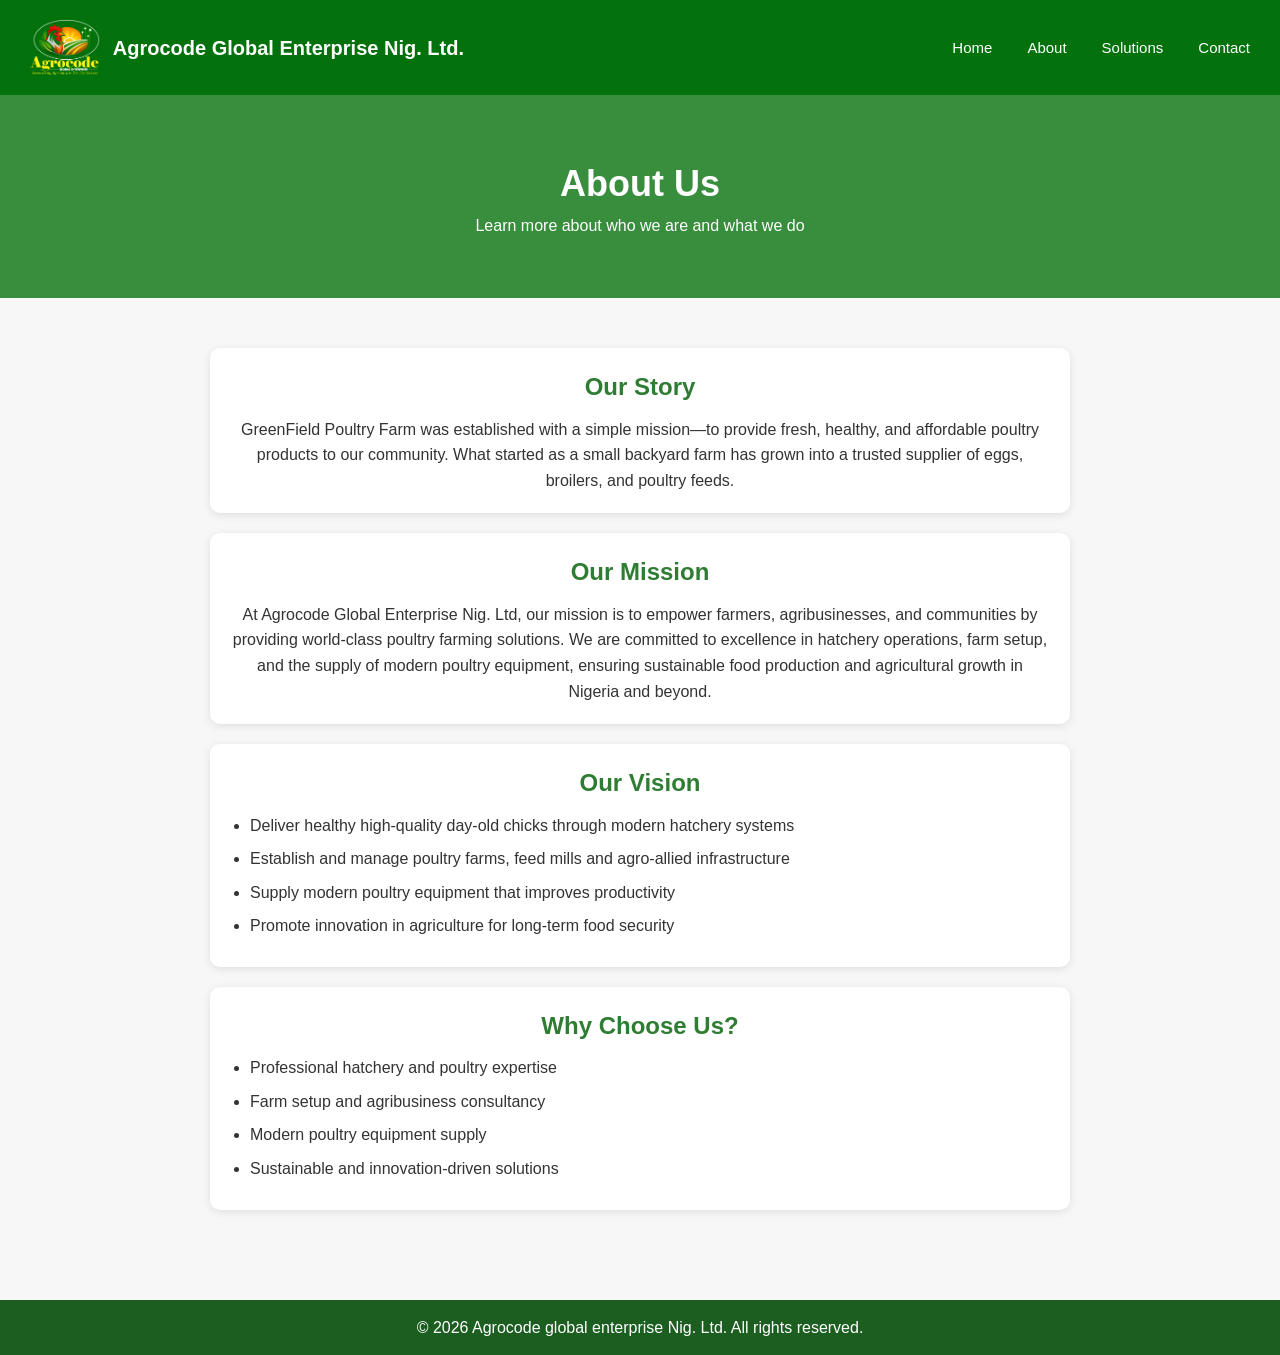
==== about.html @ 409fe9ae "first dwployment" ====
<!DOCTYPE html>
<html lang="en">
<head>
  <meta charset="UTF-8">
  <meta name="viewport" content="width=device-width, initial-scale=1.0">
  <title>About Us - GreenField Poultry Farm</title>
  <link rel="stylesheet" href="css/style.css">
</head>
<body>

  <!-- HEADER -->
<header>

<div class="logo">

<img src="css/images/Yusuf logo.png"
alt="Agrocode Logo">
<span>Agrocode Global Enterprise Nig. Ltd.</span>
</div>

<nav id="navMenu">
<a href="index.html">Home</a>
<a href="about.html">About</a>
<a href="products.html">Solutions</a>
<a href="contact.html">Contact</a>
</nav>


<div class="menu-toggle" id="menuBtn">
<span></span>
<span></span>
<span></span>
</div>

</header>

  <!-- HERO / TITLE -->
  <section class="page-title">
    <h1>About Us</h1>
    <p>Learn more about who we are and what we do</p>
  </section>

  <!-- ABOUT CONTENT -->
  <section class="about-content">

    <div class="about-box">
      <h2>Our Story</h2>
      <p>
        GreenField Poultry Farm was established with a simple mission—to provide
        fresh, healthy, and affordable poultry products to our community. What started
        as a small backyard farm has grown into a trusted supplier of eggs, broilers,
        and poultry feeds.
      </p>
    </div>

    <div class="about-box">
      <h2>Our Mission</h2>
      <p>
At Agrocode Global Enterprise Nig. Ltd, our mission is to empower farmers, agribusinesses, and communities by providing world‑class poultry farming solutions. We are committed to excellence in hatchery operations, farm setup, and the supply of modern poultry equipment, ensuring sustainable food production and agricultural growth in Nigeria and beyond.
      </p>
    </div>

    <div class="about-box">
      <h2>Our Vision</h2>
  <ul>
    <li>Deliver healthy high-quality day-old chicks through modern hatchery systems</li>

    <li>Establish and manage poultry farms, feed mills and agro-allied infrastructure</li>

    <li>Supply modern poultry equipment that improves productivity</li>

    <li>Promote innovation in agriculture for long-term food security</li>
</ul>

    </div>

    <div class="about-box">
      <h2>Why Choose Us?</h2>
<ul>
<li>Professional hatchery and poultry expertise</li>
<li>Farm setup and agribusiness consultancy</li>
<li>Modern poultry equipment supply</li>
<li>Sustainable and innovation-driven solutions</li>
</ul>
    </div>

  </section>

  <!-- FOOTER -->
  <footer>
    <p>© 2026 Agrocode global enterprise Nig. Ltd. All rights reserved.</p>
  </footer>
<script>
  menuBtn.addEventListener("click", ()=>{
  navMenu.classList.toggle("show");});
</script>
</body>
</html>
---- css/style.css ----
html {
  scroll-behavior: smooth;
}

* {
  margin: 0;
  padding: 0;
  box-sizing: border-box;
  font-family: Arial, sans-serif;
}


body {
  line-height: 1.6;
  color: #333;
  background-color: #f7f7f7;
}


header {
  background: #2e7d32;
  color: white;
  padding: 15px 30px;
  display: flex;
  justify-content: space-between;
  align-items: center;
}

.logo {
  font-size: 20px;
  font-weight: bold;
}

nav a {
  color: white;
  text-decoration: none;
  margin-left: 15px;
  font-size: 15px;
}

nav a:hover {
  text-decoration: underline;
}


.hero {
  background: url('farm.jpg') center/cover no-repeat;
  color: white;
  text-align: center;
  padding: 100px 20px;
}

.hero h1 {
  font-size: 40px;
  margin-bottom: 10px;
}

.hero p {
  font-size: 18px;
  margin-bottom: 20px;
}


.btn {
  display: inline-block;
  background: #ff9800;
  color: white;
  padding: 10px 20px;
  text-decoration: none;
  border-radius: 5px;
}

.btn:hover {
  background: #e68900;
}


section {
  padding: 50px 20px;
  text-align: center;
}

.about-preview {
  background: white;
}


.services {
  background: #e8f5e9;
}

.services h2 {
  margin-bottom: 30px;
}

.service-box {
  background: white;
  margin: 15px auto;
  padding: 20px;
  width: 80%;
  max-width: 500px;
  border-radius: 10px;
  box-shadow: 0 2px 8px rgba(0,0,0,0.1);
}


footer {
  background: #1b5e20;
  color: white;
  text-align: center;
  padding: 15px;
  margin-top: 20px;
}


@media (max-width: 768px) {
  .hero h1 {
    font-size: 28px;
  }

  nav a {
    display: block;
    margin: 5px 0;
  }

  header {
    flex-direction: row;
    text-align: left;
  }
}

.page-title {
  background: #388e3c;
  color: white;
  padding: 60px 20px;
  text-align: center;
}

.page-title h1 {
  font-size: 36px;
}


.about-content {
  padding: 50px 20px;
  max-width: 900px;
  margin: auto;
}

.about-box {
  background: white;
  margin-bottom: 20px;
  padding: 20px;
  border-radius: 10px;
  box-shadow: 0 2px 8px rgba(0,0,0,0.1);
}

.about-box h2 {
  margin-bottom: 10px;
  color: #2e7d32;
}

.about-box ul {
  padding-left: 20px;
}

.about-box ul li {
  margin-bottom: 8px;
  text-align: left;
}

.products {
  padding: 50px 20px;
  display: grid;
  grid-template-columns: repeat(auto-fit, minmax(250px, 1fr));
  gap: 20px;
  max-width: 1100px;
  margin: auto;
}


.product-card {
  background: white;
  padding: 20px;
  border-radius: 12px;
  text-align: center;
  box-shadow: 0 2px 10px rgba(0,0,0,0.1);
  transition: transform 0.2s ease;
}

.product-card:hover {
  transform: translateY(-5px);
}

.product-card h2 {
  color: #2e7d32;
  margin-bottom: 10px;
}

.price {
  font-size: 18px;
  font-weight: bold;
  color: #ff9800;
  margin-bottom: 10px;
}


.order-btn {
  display: inline-block;
  margin-top: 15px;
  padding: 10px 15px;
  background: #25D366;
  color: white;
  text-decoration: none;
  border-radius: 6px;
  font-weight: bold;
}

.order-btn:hover {
  background: #1ebe5d;
}

.contact-container {
  display: grid;
  grid-template-columns: repeat(auto-fit, minmax(300px, 1fr));
  gap: 20px;
  padding: 50px 20px;
  max-width: 1100px;
  margin: auto;
}


.contact-form {
  background: white;
  padding: 20px;
  border-radius: 10px;
  box-shadow: 0 2px 10px rgba(0,0,0,0.1);
}

.contact-form h2 {
  margin-bottom: 15px;
  color: #2e7d32;
}

.contact-form input,
.contact-form textarea {
  width: 100%;
  padding: 10px;
  margin-bottom: 10px;
  border: 1px solid #ccc;
  border-radius: 6px;
}


.contact-form button {
  width: 100%;
  padding: 10px;
  background: #2e7d32;
  color: white;
  border: none;
  border-radius: 6px;
  cursor: pointer;
}

.contact-form button:hover {
  background: #1b5e20;
}


.contact-whatsapp {
  background: #e8f5e9;
  padding: 20px;
  border-radius: 10px;
  text-align: center;
}

.whatsapp-btn {
  display: inline-block;
  margin-top: 15px;
  padding: 12px 18px;
  background: #25D366;
  color: white;
  text-decoration: none;
  border-radius: 6px;
  font-weight: bold;
}

.whatsapp-btn:hover {
  background: #1ebe5d;
}


.map-section {
  padding: 40px 20px;
  text-align: center;
  max-width: 1100px;
  margin: auto;
}

.map-section h2 {
  margin-bottom: 15px;
  color: #2e7d32;
}


.note {
  font-size: 13px;
  color: gray;
  margin-top: 10px;
}

section, header, footer {
  animation: fadeUp 0.8s ease-in-out both;
}


@keyframes fadeUp {
  from {
    opacity: 0;
    transform: translateY(20px);
  }
  to {
    opacity: 1;
    transform: translateY(0);
  }
}
.product-card {
  opacity: 0;
  transform: translateY(20px);
  animation: fadeUp 0.6s ease forwards;
}


.product-card:nth-child(1) { animation-delay: 0.1s; }
.product-card:nth-child(2) { animation-delay: 0.2s; }
.product-card:nth-child(3) { animation-delay: 0.3s; }
.product-card:nth-child(4) { animation-delay: 0.4s; }
.btn,
.order-btn,
.whatsapp-btn,
.contact-form button {
  transition: all 0.3s ease;
}

.btn:hover,
.order-btn:hover,
.whatsapp-btn:hover,
.contact-form button:hover {
  transform: scale(1.05);
}


.product-card:hover,
.service-box:hover,
.about-box:hover {
  transform: translateY(-8px);
  transition: 0.3s ease;
}
.hero h1 {
  animation: slideIn 1s ease forwards;
}

.hero p {
  animation: slideIn 1.2s ease forwards;
}

.hero .btn {
  animation: slideIn 1.4s ease forwards;
}

@keyframes slideIn {
  from {
    opacity: 0;
    transform: translateX(-30px);
  }
  to {
    opacity: 1;
    transform: translateX(0);
  }
}
nav a {
  position: relative;
  transition: 0.3s;
}

nav a::after {
  content: "";
  position: absolute;
  left: 0;
  bottom: -3px;
  width: 0%;
  height: 2px;
  background: white;
  transition: 0.3s;
}

nav a:hover::after {
  width: 100%;
}

.slider {
  position: relative;
  height: 90vh;
  overflow: hidden;
  margin-bottom:60px;
}


.slides {
  display: flex;
  height: 100%;
}

.slide {
  min-width: 100%;
  position: relative;
  display: none;
}

.slide.active {
  display: block;
}


.slide img{
width:100%;
height:90vh;
object-fit:cover;
object-position:center;
display:block;
}


.slide-text {
  position: absolute;
  top: 50%;
  left: 25%;
  transform: translateY(-50%);
  color: white;
  z-index: 2;
  text-align: center;
}

.slide-text h1 {
  font-size: 50px;
  margin-bottom: 10px;
}

.slide-text p {
  font-size: 20px;
}


.prev, .next {
  position: absolute;
  top: 50%;
  transform: translateY(-50%);
  background: rgba(0,0,0,0.5);
  color: white;
  border: none;
  padding: 10px 15px;
  cursor: pointer;
  font-size: 20px;
  z-index: 1000;
}

.prev { left: 10px; }
.next { right: 10px; }

.prev:hover, .next:hover {
  background: rgba(0,0,0,0.8);
}


header{
display:flex;
justify-content:space-between;
align-items:center;
padding:20px 30px;
background:#03720c;
position:relative;
z-index: 1000;
}

.logo{
display:flex;
align-items:center;
gap:12px;
font-weight:bold;
font-size:20px;
color:white;
}

.logo img{
height:55px;
width:auto;
display:block;
}

.menu-toggle{
display:none;
margin-left:auto;

justify-content:center;
align-items:center;

height:40px;
width:40px;

cursor:pointer;
}



nav{
display:flex;
gap:20px;
}

nav a{
text-decoration:none;
color:white;
font-weight:500;
}



.menu-toggle{
display:none;
flex-direction:column;
gap:5px;
cursor:pointer;
}

.menu-toggle span{
display:block;
width:30px;
height:3px;

background:white;
}



@media (max-width:768px){

.menu-toggle{
display:flex;
margin-left: auto;
}
.slide-text {
  left: 10%;
}
nav{
position:absolute;
top:100%;
left:0;
width:100%;
background:#1b5e20;

flex-direction:column;
text-align:center;

max-height:0;
overflow:hidden;

transition:.4s ease;
}
.logo{
  font-size: 15px;
}
.logo img{
height:40px;
}
nav.show{
max-height:400px;
}

}
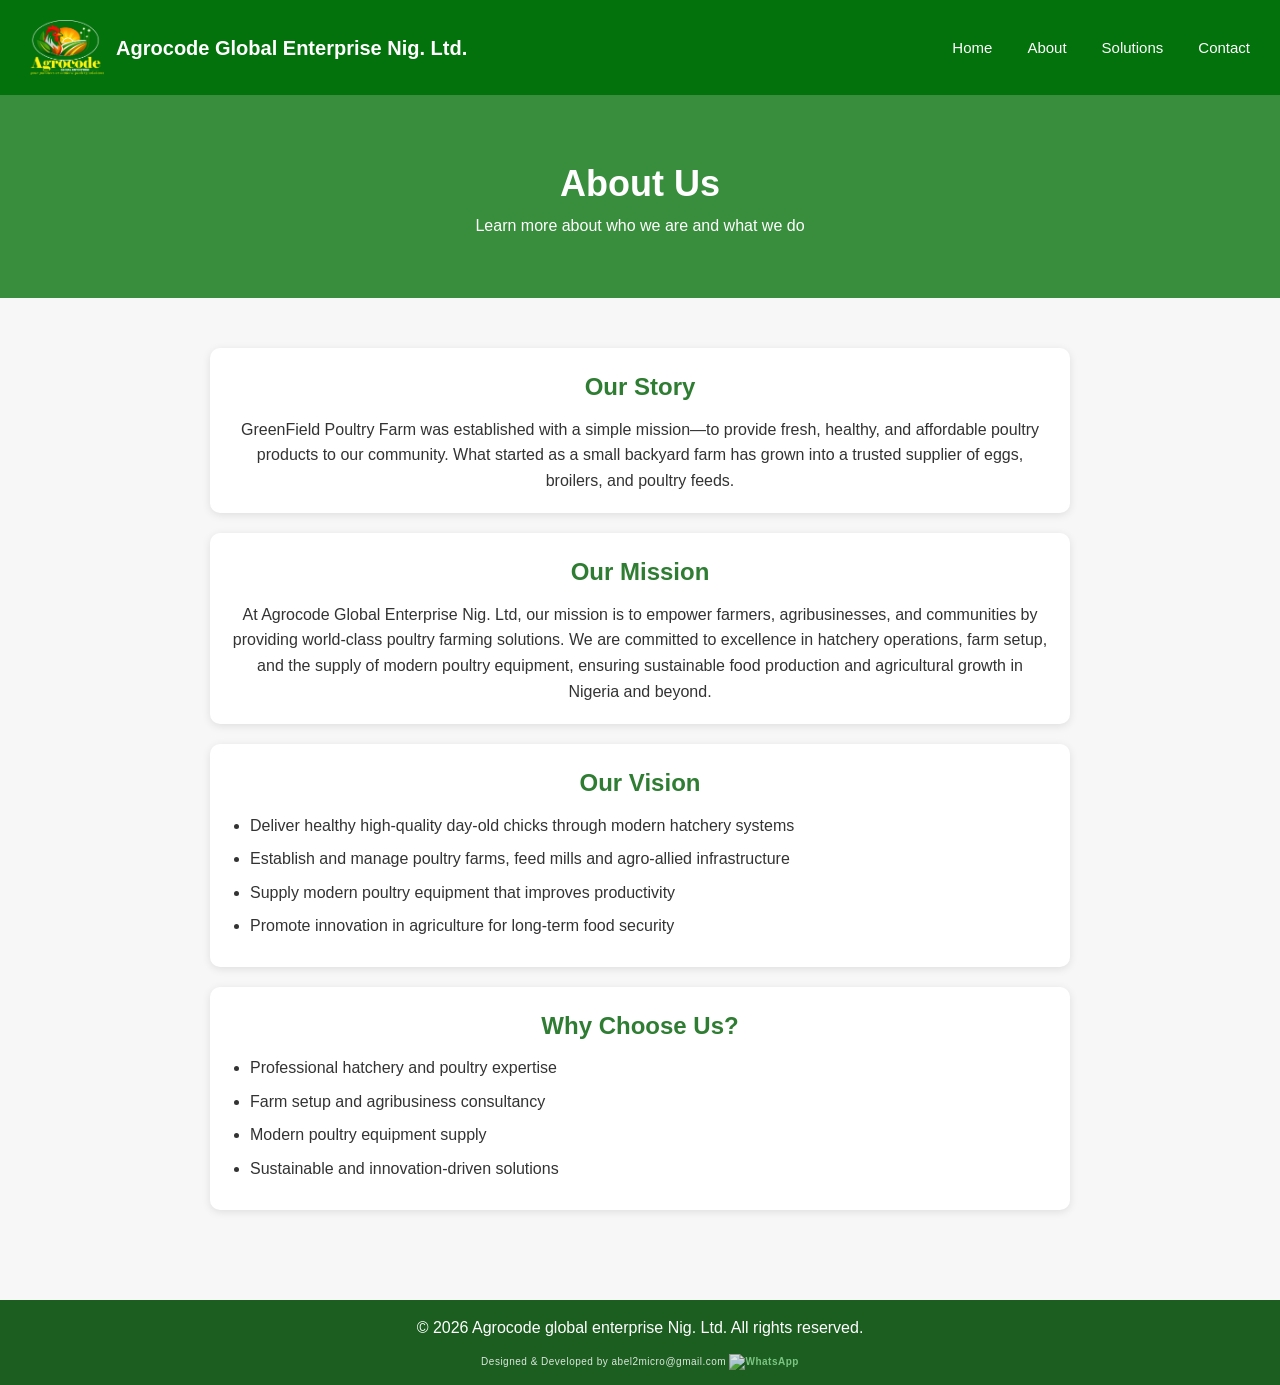
==== commit d00e35d1: "new" ====
--- a/about.html
+++ b/about.html
@@ -3,12 +3,12 @@
 <head>
   <meta charset="UTF-8">
   <meta name="viewport" content="width=device-width, initial-scale=1.0">
-  <title>About Us - GreenField Poultry Farm</title>
+  <title>Agrocode global enterprise Nig</title>
   <link rel="stylesheet" href="css/style.css">
+  <link rel="icon" type="image/png" href="css/images/favicon.png">
 </head>
 <body>
 
-  <!-- HEADER -->
 <header>
 
 <div class="logo">
@@ -34,13 +34,11 @@
 
 </header>
 
-  <!-- HERO / TITLE -->
   <section class="page-title">
     <h1>About Us</h1>
     <p>Learn more about who we are and what we do</p>
   </section>
 
-  <!-- ABOUT CONTENT -->
   <section class="about-content">
 
     <div class="about-box">
@@ -86,9 +84,14 @@
 
   </section>
 
-  <!-- FOOTER -->
   <footer>
     <p>© 2026 Agrocode global enterprise Nig. Ltd. All rights reserved.</p>
+       <p class="developer-credit">
+        Designed & Developed by abel2micro@gmail.com
+      <a href="https://wa.me/2349025593922">
+        <img src="https://upload.wikimedia.org/wikipedia/commons/5/5e/WhatsApp_icon.png" width="15" height="15" alt="WhatsApp">
+      </a>
+  </p>
   </footer>
 <script>
   menuBtn.addEventListener("click", ()=>{
--- a/css/style.css
+++ b/css/style.css
@@ -9,7 +9,30 @@
   font-family: Arial, sans-serif;
 }
 
-
+footer{
+text-align:center;
+padding:40px 20px;
+background:#1b1b1b;
+color:white;
+}
+
+.developer-credit{
+margin-top:14px;
+font-size:10px;
+letter-spacing:.5px;
+opacity:.85;
+}
+
+.developer-credit a{
+color:#8fd694;
+text-decoration:none;
+font-weight:600;
+transition:.3s;
+}
+
+.developer-credit a:hover{
+color:white;
+}
 body {
   line-height: 1.6;
   color: #333;
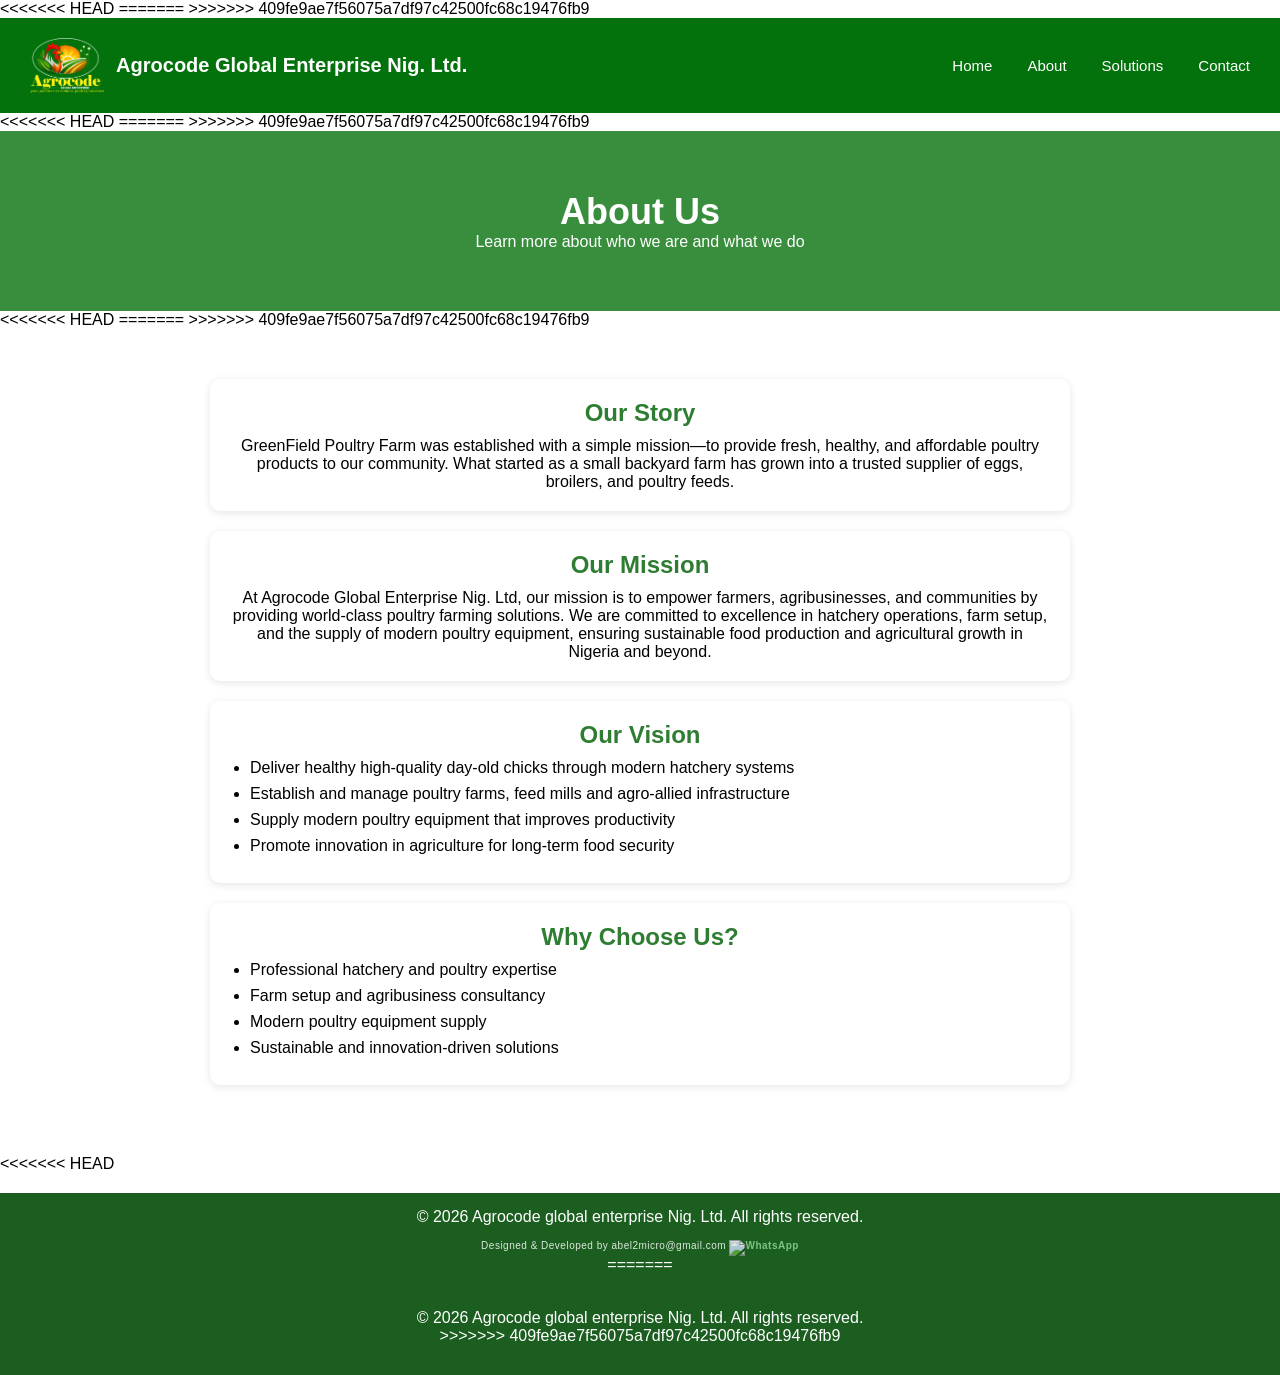
==== commit 21f478c2: "latest" ====
--- a/about.html
+++ b/about.html
@@ -3,12 +3,21 @@
 <head>
   <meta charset="UTF-8">
   <meta name="viewport" content="width=device-width, initial-scale=1.0">
+<<<<<<< HEAD
   <title>Agrocode global enterprise Nig</title>
   <link rel="stylesheet" href="css/style.css">
   <link rel="icon" type="image/png" href="css/images/favicon.png">
 </head>
 <body>
 
+=======
+  <title>About Us - GreenField Poultry Farm</title>
+  <link rel="stylesheet" href="css/style.css">
+</head>
+<body>
+
+  <!-- HEADER -->
+>>>>>>> 409fe9ae7f56075a7df97c42500fc68c19476fb9
 <header>
 
 <div class="logo">
@@ -34,11 +43,19 @@
 
 </header>
 
+<<<<<<< HEAD
+=======
+  <!-- HERO / TITLE -->
+>>>>>>> 409fe9ae7f56075a7df97c42500fc68c19476fb9
   <section class="page-title">
     <h1>About Us</h1>
     <p>Learn more about who we are and what we do</p>
   </section>
 
+<<<<<<< HEAD
+=======
+  <!-- ABOUT CONTENT -->
+>>>>>>> 409fe9ae7f56075a7df97c42500fc68c19476fb9
   <section class="about-content">
 
     <div class="about-box">
@@ -84,6 +101,7 @@
 
   </section>
 
+<<<<<<< HEAD
   <footer>
     <p>© 2026 Agrocode global enterprise Nig. Ltd. All rights reserved.</p>
        <p class="developer-credit">
@@ -92,6 +110,11 @@
         <img src="https://upload.wikimedia.org/wikipedia/commons/5/5e/WhatsApp_icon.png" width="15" height="15" alt="WhatsApp">
       </a>
   </p>
+=======
+  <!-- FOOTER -->
+  <footer>
+    <p>© 2026 Agrocode global enterprise Nig. Ltd. All rights reserved.</p>
+>>>>>>> 409fe9ae7f56075a7df97c42500fc68c19476fb9
   </footer>
 <script>
   menuBtn.addEventListener("click", ()=>{
--- a/css/style.css
+++ b/css/style.css
@@ -9,6 +9,7 @@
   font-family: Arial, sans-serif;
 }
 
+<<<<<<< HEAD
 footer{
 text-align:center;
 padding:40px 20px;
@@ -33,6 +34,9 @@
 .developer-credit a:hover{
 color:white;
 }
+=======
+
+>>>>>>> 409fe9ae7f56075a7df97c42500fc68c19476fb9
 body {
   line-height: 1.6;
   color: #333;
--- a/css/style.css
+++ b/css/style.css
@@ -9,6 +9,7 @@
   font-family: Arial, sans-serif;
 }
 
+<<<<<<< HEAD
 footer{
 text-align:center;
 padding:40px 20px;
@@ -33,6 +34,9 @@
 .developer-credit a:hover{
 color:white;
 }
+=======
+
+>>>>>>> 409fe9ae7f56075a7df97c42500fc68c19476fb9
 body {
   line-height: 1.6;
   color: #333;
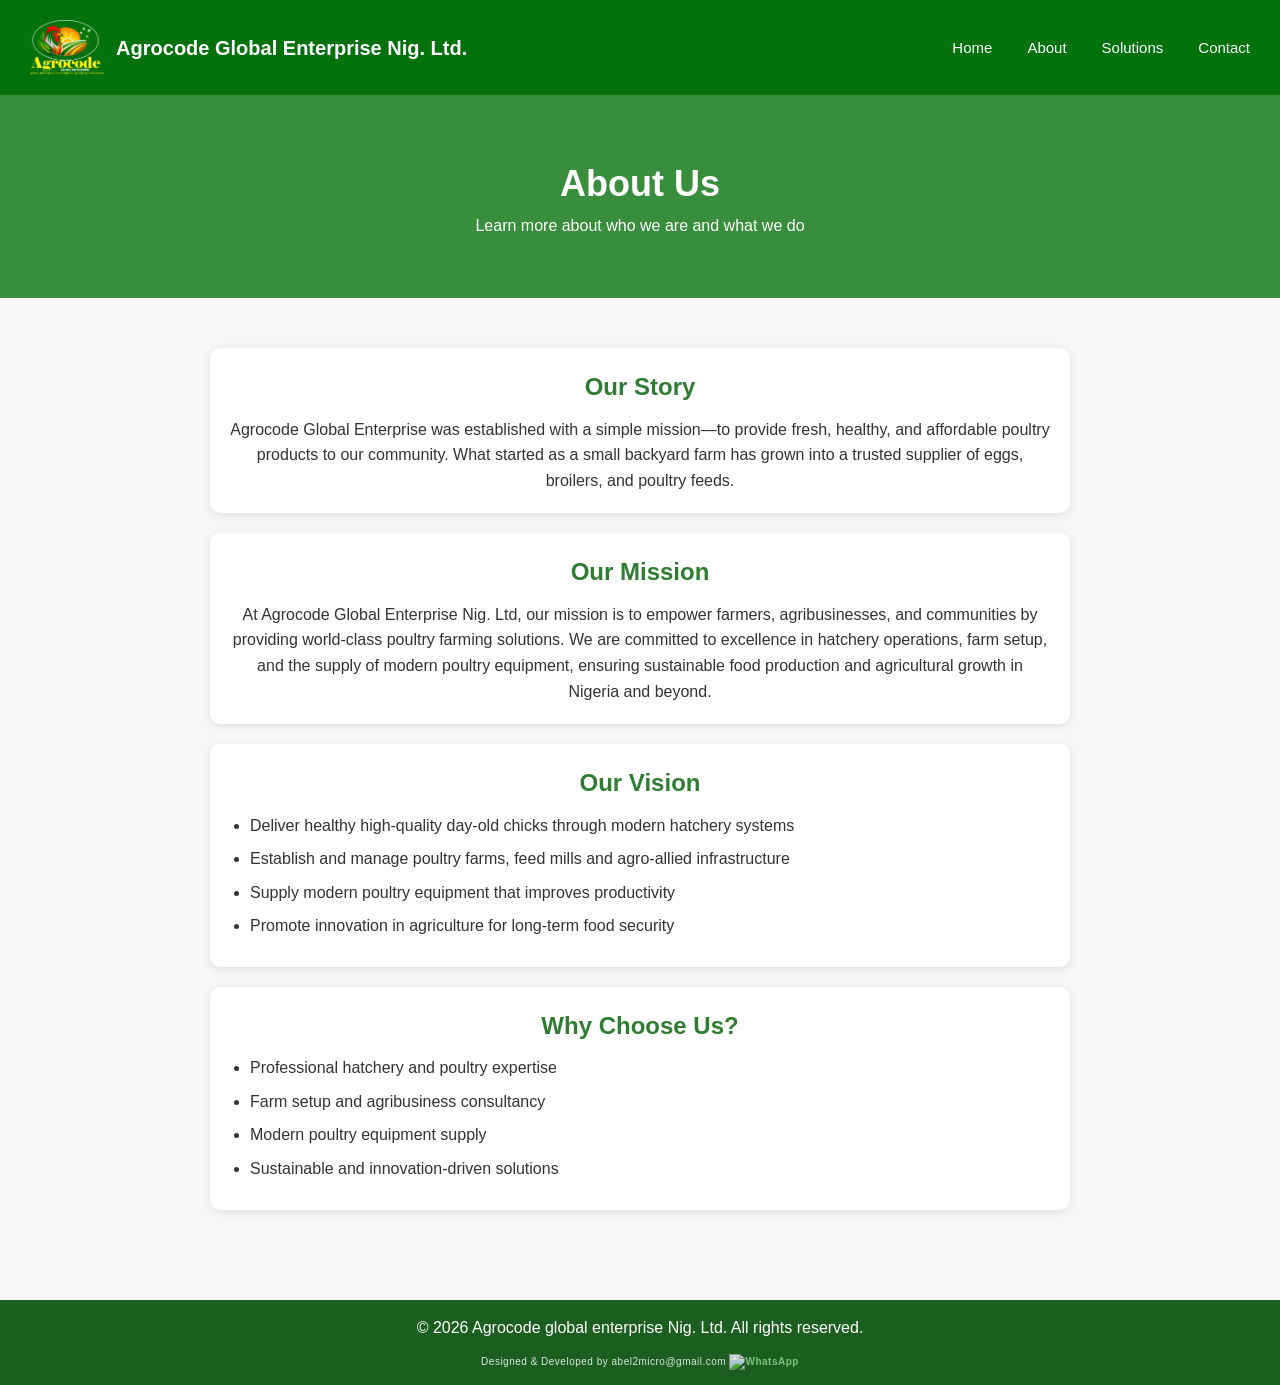
==== commit d500ca14: "commit changes" ====
--- a/about.html
+++ b/about.html
@@ -3,21 +3,12 @@
 <head>
   <meta charset="UTF-8">
   <meta name="viewport" content="width=device-width, initial-scale=1.0">
-<<<<<<< HEAD
   <title>Agrocode global enterprise Nig</title>
   <link rel="stylesheet" href="css/style.css">
   <link rel="icon" type="image/png" href="css/images/favicon.png">
 </head>
 <body>
 
-=======
-  <title>About Us - GreenField Poultry Farm</title>
-  <link rel="stylesheet" href="css/style.css">
-</head>
-<body>
-
-  <!-- HEADER -->
->>>>>>> 409fe9ae7f56075a7df97c42500fc68c19476fb9
 <header>
 
 <div class="logo">
@@ -43,25 +34,17 @@
 
 </header>
 
-<<<<<<< HEAD
-=======
-  <!-- HERO / TITLE -->
->>>>>>> 409fe9ae7f56075a7df97c42500fc68c19476fb9
   <section class="page-title">
     <h1>About Us</h1>
     <p>Learn more about who we are and what we do</p>
   </section>
 
-<<<<<<< HEAD
-=======
-  <!-- ABOUT CONTENT -->
->>>>>>> 409fe9ae7f56075a7df97c42500fc68c19476fb9
   <section class="about-content">
 
     <div class="about-box">
       <h2>Our Story</h2>
       <p>
-        GreenField Poultry Farm was established with a simple mission—to provide
+        Agrocode Global Enterprise was established with a simple mission—to provide
         fresh, healthy, and affordable poultry products to our community. What started
         as a small backyard farm has grown into a trusted supplier of eggs, broilers,
         and poultry feeds.
@@ -101,7 +84,6 @@
 
   </section>
 
-<<<<<<< HEAD
   <footer>
     <p>© 2026 Agrocode global enterprise Nig. Ltd. All rights reserved.</p>
        <p class="developer-credit">
@@ -110,11 +92,6 @@
         <img src="https://upload.wikimedia.org/wikipedia/commons/5/5e/WhatsApp_icon.png" width="15" height="15" alt="WhatsApp">
       </a>
   </p>
-=======
-  <!-- FOOTER -->
-  <footer>
-    <p>© 2026 Agrocode global enterprise Nig. Ltd. All rights reserved.</p>
->>>>>>> 409fe9ae7f56075a7df97c42500fc68c19476fb9
   </footer>
 <script>
   menuBtn.addEventListener("click", ()=>{
--- a/css/style.css
+++ b/css/style.css
@@ -9,7 +9,6 @@
   font-family: Arial, sans-serif;
 }
 
-<<<<<<< HEAD
 footer{
 text-align:center;
 padding:40px 20px;
@@ -34,9 +33,6 @@
 .developer-credit a:hover{
 color:white;
 }
-=======
-
->>>>>>> 409fe9ae7f56075a7df97c42500fc68c19476fb9
 body {
   line-height: 1.6;
   color: #333;
